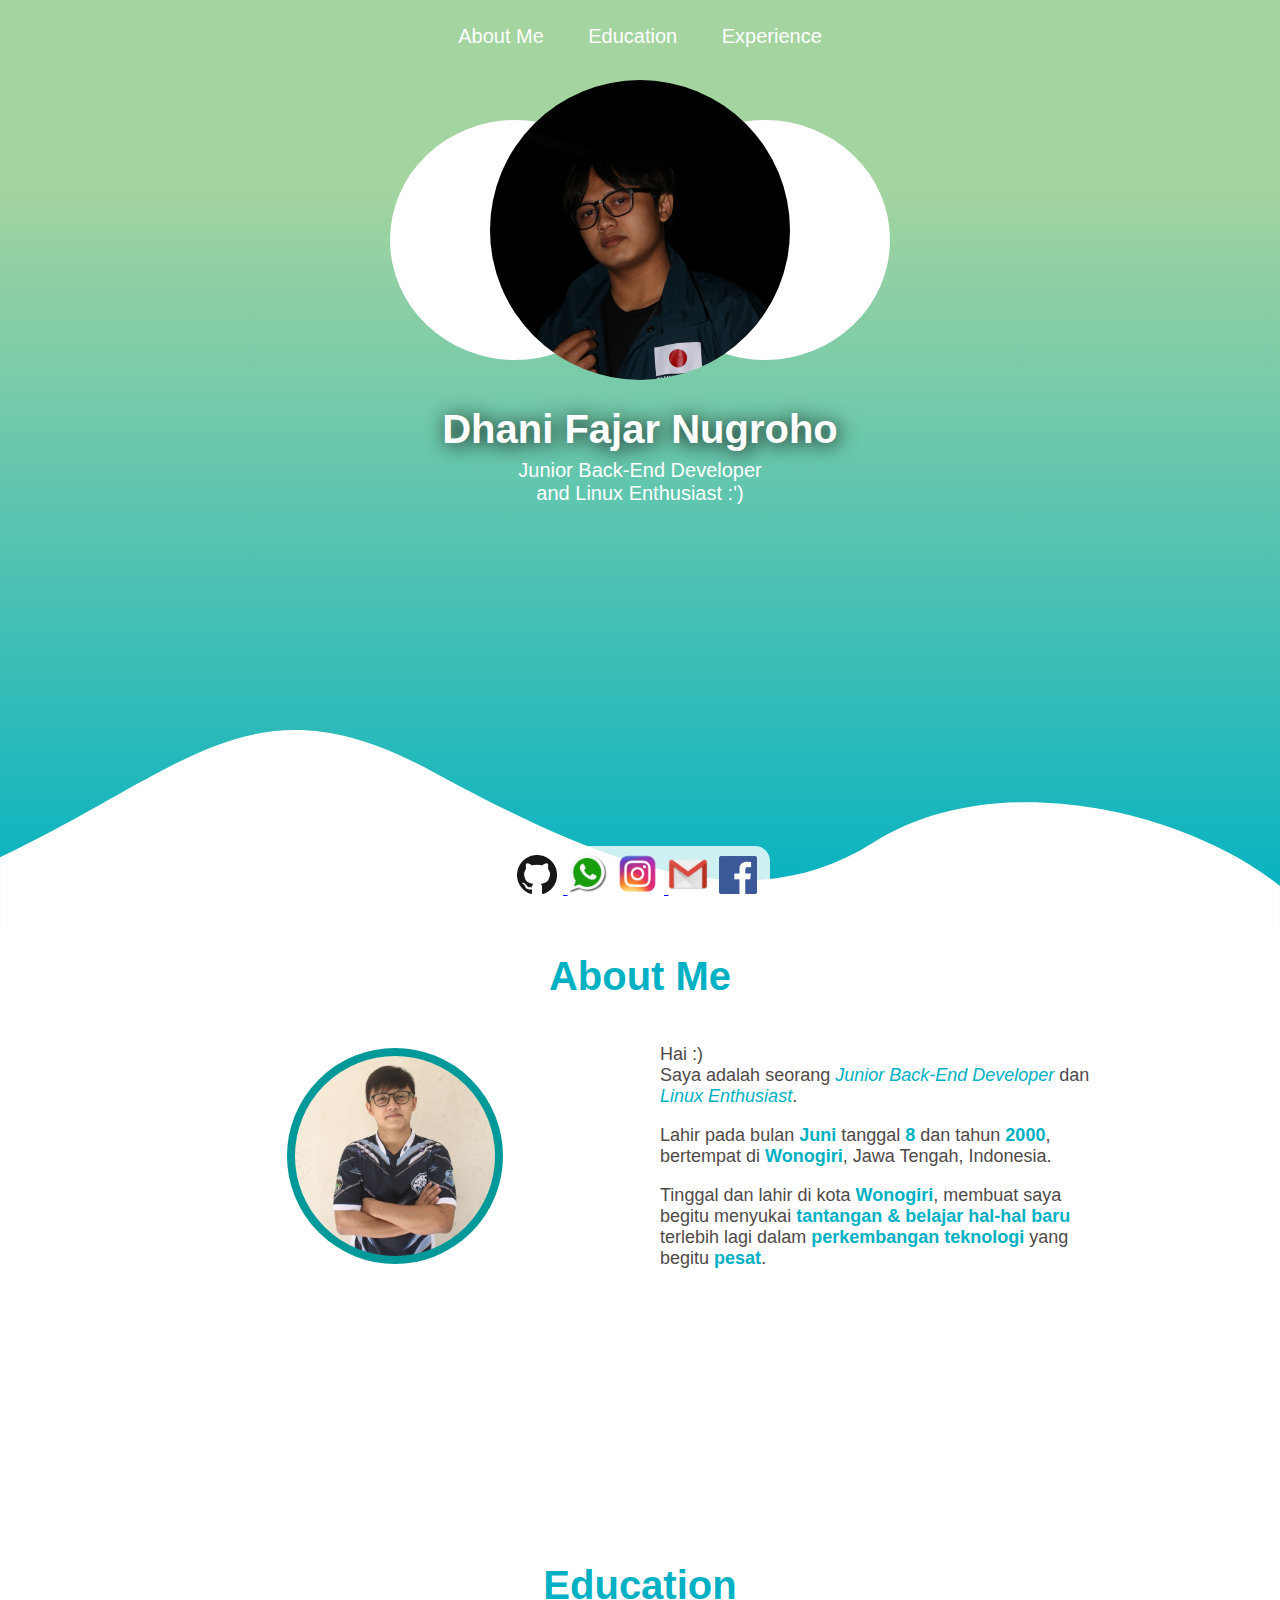
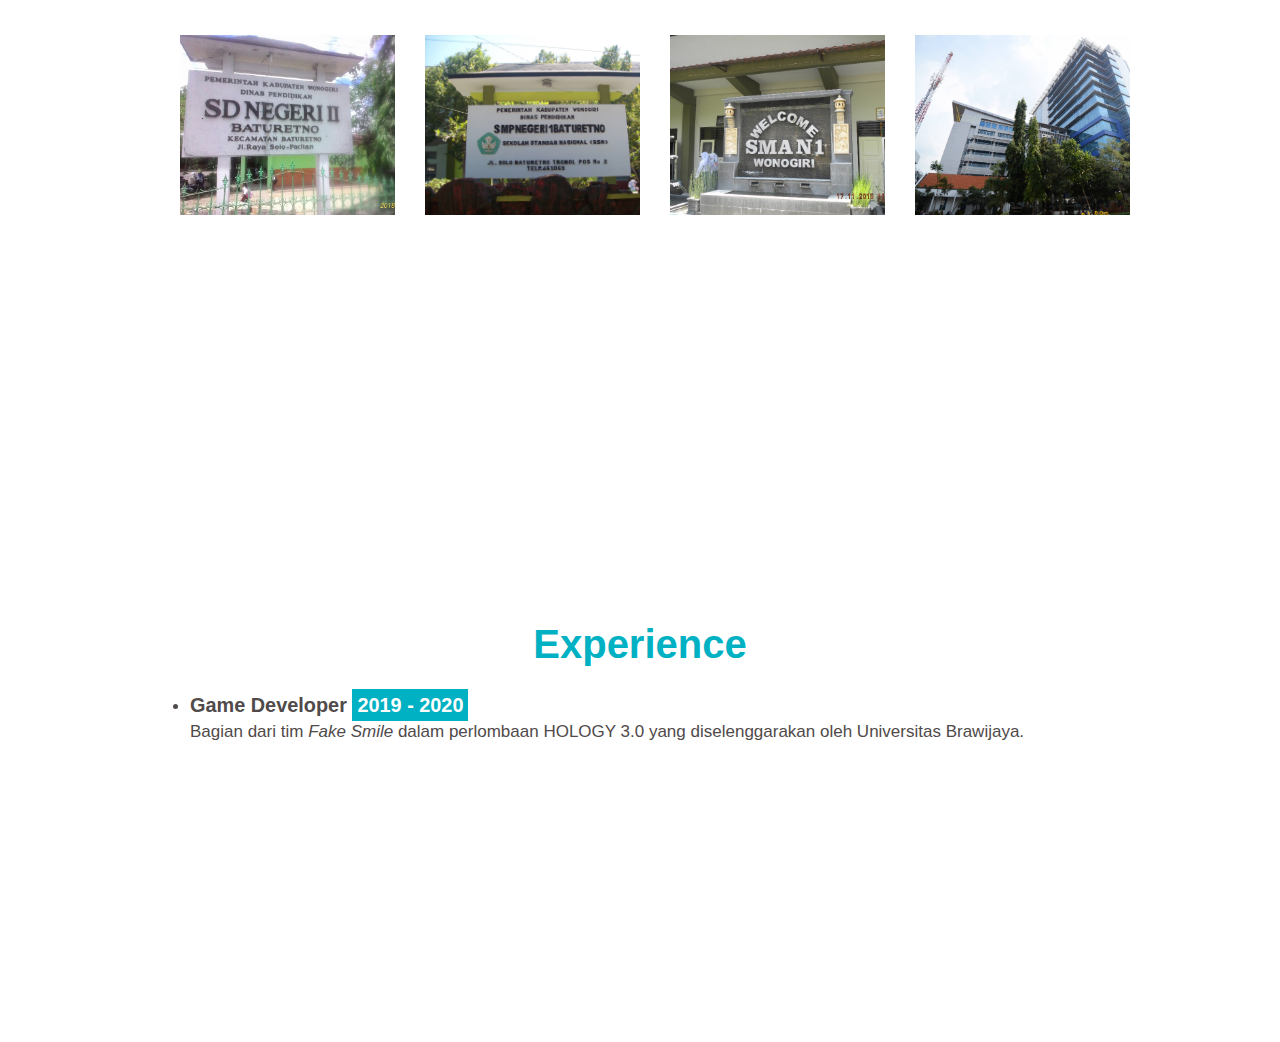
==== index.html @ f0c2a232 "create portofolio page" ====
<!DOCTYPE html>


<html>
	<head>
		<title>Dhani Fajar Nugroho | Back End Developer</title>
		<meta name="viewport" content="width=device-width, initial-scale=1, user-scalable=no" />
		<!-- mengambil CSS Eksternal -->
		<link href="assets/css/style.css" rel="stylesheet"  >
	</head>
	<body >
			<section>
				 <nav >
					 <div class="toggle">
						 <button onclick="menu_open()" class="tombol tombol-navigasi">Menu</button>
					 </div>
					 <ul style="padding-top:20px;" id="menu-list"  >
						 <li><a href="#aboutme">About Me</a></li>
						 <li><a href="#education">Education</a></li>
					 	 <li><a href="#experience">Experience</a></li>
					 </ul>
				 </nav>
				 <div class="sosmed">
					 <div class="isi-sosmed">
						 <a href="https://github.com/dhanifajar15/" target="_blank"><img src="./assets/images/github.png"> </a>
						 <a href="https://api.whatsapp.com/send?phone=62895392278055&text=Assalamualaikum" target="_blank"><img src="./assets/images/wa2.png"></a>
						 <a href="https://www.instagram.com/dhanifn_/" target="_blank"><img src="./assets/images/ig.png"> </a>
						 <a href="mailto:dhanifajar15@gmail.com" target="_blank"><img src="./assets/images/gmail.png"></a>
						 <a href="https://www.facebook.com/dhanifajar.nugrohoII" target="_blank"><img style="width:38px;" src="./assets/images/fb.png"></a>
					 </div>
				 </div>

				 <div class="banner">
	         <center>
	            <div id="circle3"></div>
	            <div id="circle2"></div>
	            <div id="circle"></div>
	            <div class="title">
	              <h1 class="name">    Dhani Fajar Nugroho</h1>
	              <p>Junior Back-End Developer<br/>and Linux Enthusiast :') </p>
								<!-- <div class="circle-small">
									<br/>
									<b>V</b>
								</div> -->

							</div>
	         </center>
	       </div>
				 <div id="aboutme">
				 </div>
				<!-- Start SVG Curve -->
				<svg  id="curve"
					   viewBox="0 0 1400 214.953"
					 xml:space="preserve">
				<path style="opacity:1;fill:;" d="M0,139.29C207.803,40.048,277.683-60.968,472.864,45.364
					c195.181,106.331,346.987,163.042,481.928,77.975c134.939-85.065,337.348-34.515,437.348,41.225c100,75.743,7.861,6.627,7.861,6.627
					v73.387H0V139.29z"/>
				</svg>
				<!-- End SVG Curve -->
			</section>
		<div id="wrapper">
			<section   class="sec2" >
	      <div class="content">
					<div >
	          <h1 class="title-content">About Me</h1>
	          <div class="left-menu">
							<div class="circle-avatar"></div>

	          </div>
	          <div class="right-menu">
							<p>
								Hai :) <br/>Saya adalah seorang <i class="english">Junior Back-End Developer</i> dan <i class="english">Linux Enthusiast</i>.
							</p>
							<p>
								Lahir pada bulan    <b class="important">Juni</b> tanggal    <b class="important">8</b> dan tahun    <b class="important">2000</b>, bertempat di    <b class="important">Wonogiri</b>, Jawa Tengah, Indonesia.
							</p>
							<p>
								Tinggal dan lahir di kota    <b class="important">Wonogiri</b>, membuat saya begitu menyukai  <b class="important">tantangan & belajar hal-hal baru</b> terlebih lagi dalam   <b class="important">perkembangan teknologi</b> yang begitu   <b class="important">pesat</b>.
	          </div>
					</div>
	      </div>

			</section>

			<section class="sec3" id="education">
	      <div class="content content-float">
					<h1 class="title-content">Education</h1>
					<div class="area-card">
						<div class="card">
							<div class="card-header" style="background:url('assets/images/SD.jpg') ;background-size : cover;">
							</div>
							<div class="card-body">
								<p style="color:#fff">
									<b>SD Negeri 2 Baturetno</b>
									<br/>
									<i>2006-2012</i>
								</p>
								<a href="#modal-sd" class="tombol tombol-link">Detail</a>
							</div>
						</div>
						<div class="card">
							<div class="card-header" style="background:url('assets/images/SMP.jpg') ;background-size : cover;">
							</div>
							<div class="card-body">
								<p style="color:#fff">
									<b>SMP Negeri 1 Baturetno</b>
									<br/>
									<i>2012-2015</i>
								</p>
								<a href="#modal-smp" class="tombol tombol-link">Detail</a>
							</div>
						</div>
						<div class="card">
							<div class="card-header" style="background:url('assets/images/SMA.jpg') ;background-size : cover;">
							</div>
							<div class="card-body">
								<p style="color:#fff">
									<b>SMA Negeri 1 Wonogiri </b>
									<br/>
									<i>2015-2018</i>
								</p>
								<a href="#modal-sma" class="tombol tombol-link">Detail</a>
							</div>
						</div>
						<div class="card">
							<div class="card-header" style="background:url('assets/images/PENS.jpg') ;background-size : cover;">
							</div>
							<div class="card-body">
								<p style="color:#fff">
									<b>Politeknik<br/>Elektronika Negeri Surabaya </b>
									<br/>
									<i>2019-Now</i>
								</p>
								<a href="#modal-PENS" class="tombol tombol-link">Detail</a>
							</div>
						</div>
					</div>
			</div>

				<svg  id="curve2"
						 viewBox="0 0 1400 214.953"
					 xml:space="preserve">
				<path style="opacity:1;fill:;" d="M0,139.29C207.803,40.048,277.683-60.968,472.864,45.364
					c195.181,106.331,346.987,163.042,481.928,77.975c134.939-85.065,337.348-34.515,437.348,41.225c100,75.743,7.861,6.627,7.861,6.627
					v73.387H0V139.29z"/>
				</svg>
			</section>

			<section class="sec4" id="experience">

	      <div class="content">
					<h1 class="title-content" style="padding-bottom:15px;">Experience</h1>
					<p>
						<ul class="text-experience">
							<li >
								<h3>Game Developer <label class="label label-utama">2019 - 2020</label></h3>
								<div class="text">
								Bagian dari tim <i>Fake Smile</i> dalam perlombaan HOLOGY 3.0 yang diselenggarakan oleh Universitas Brawijaya.
								</div>
							</li>
						</ul>

					</p>
				</div>
			</section>

		</div>
		<div class="detail" id="modal-sd">
			<div class="detail-sekolah" >
				<div class="header-detail">
					<h3>SDN Negeri 2 Baturetno</h3>
					<a class="tombol tombol-close" href="#close">Close</a>
				</div>
				<div class="body-detail">
					<p>
						Saya bersekolah di SD Negeri 2 Baturetno dari tahun 2006 hingga tahun 2012.
					</p>
				</div>
			</div>
		</div>

		<div class="detail" id="modal-smp">
			<div class="detail-sekolah" >
				<div class="header-detail">
					<h3>SMP Negeri 1 Baturetno</h3>
					<a class="tombol tombol-close" href="#close">Close</a>
				</div>
				<div class="body-detail">
					<p>
						Saya bersekolah di SMP Negeri 1 Baturetno dari tahun 2013 hingga tahun 2015.
					</p>
				</div>
			</div>
		</div>

		<div class="detail" id="modal-sma">
			<div class="detail-sekolah" >
				<div class="header-detail">
					<h3>SMA Negeri 1 Wonogiri</h3>
					<a class="tombol tombol-close" href="#close">Close</a>
				</div>
				<div class="body-detail">
					<p>
						Saya bersekolah di SMA Negeri 1 Wonogiri  dari tahun 2015 hingga tahun 2018.
					</p>
				</div>
			</div>
		</div>

		<div class="detail" id="modal-PENS">
			<div class="detail-sekolah" >
				<div class="header-detail">
					<h3>Politeknik Elektronika Negeri Surabaya</h3>
					<a class="tombol tombol-close" href="#close">Close</a>
				</div>
				<div class="body-detail">
					<p>
						Mahasiswa Aktif Semester 3 Program Studi D4 Teknik Informatika Pada Tahun 2021.
					</p>
				</div>
			</div>
		</div>
		<script type="text/javascript">
			function menu_open() {
				let menu_list = document.getElementById('menu-list');
				let tombol_navigasi = document.getElementsByClassName('tombol-navigasi')[0];
				menu_list.className = " tampilkan";
				tombol_navigasi.setAttribute('onclick', 'menu_close()');
			}

			function menu_close() {
				let menu_list = document.getElementById('menu-list');
				let tombol_navigasi = document.getElementsByClassName('tombol-navigasi')[0];
				menu_list.className = " hidden";
				tombol_navigasi.setAttribute('onclick', 'menu_open()');
			}
		</script>
	</body>
</html>
---- assets/css/style.css ----
body {
	margin:0;
	padding:0;
	scroll-behavior: smooth;
	font-family: Helvetica Neue , Helvetica;
}

#wrapper {
		padding-bottom: 200px;
		/* overflow-y: scroll; */
}

h2 {
	font-size: 25px;
	color: #545050;
	padding: 0px 0px 0px 0px;
	margin-bottom:-10px;
}

.sosmed {
	position: fixed;
	z-index:9;
	width: 100%;
	text-align: center;
	bottom: 0;
}

.isi-sosmed {
	height: 50px;
	width:20%;
	margin-left: auto;
	margin-right: auto;
	padding:2px ;
	color:#fff;
	/* margin:5px auto; */
	background: rgba(255,255,255,0.8);
	border-top-left-radius: 15px;
	border-top-right-radius: 15px;
	/* background: #504a4a; */
	text-align: center;
	/* display: inline-block; */
}

.isi-sosmed a img {
	margin-top: 6px;
	margin-right: 6px;
	max-width: 40px;
}

.label {
		padding: 5px 5px;
		background-color: rgb(0, 177, 195);
		color: #fff;
}

p {
	font-family: Helvetica Neue , Helvetica;
	font-size: 18px;
	color:#504a4a;
}

ul.text-experience {
	font-family: Helvetica Neue , Helvetica;
	font-size: 17px;
	color:#504a4a;
}

ul.text-experience, li {
	padding-bottom:20px;
}

ul.text-experience, li,div.text {
	margin-top:-15px;
}

section {
	position:relative;
	margin:0;
	padding:0;
	/* background:url('../images/357860.jpg')center ; */
	background: linear-gradient(0deg, rgb(0, 177, 195) 0%, rgb(164, 212, 160) 80%);
	width:100%;
	height:103vh;
}

section.sec2 {
	height:auto;
	padding-bottom: 120px;
	background: #fff;
}


section.sec3 {
	height:auto;
	background:url('../images/wallpaper.JPG')center ;
	background-size : cover;
  background-repeat:no-repeat;
  background-attachment:fixed;
  background-blend-mode: difference;
	box-sizing: content-box;
	padding-top:100px;
	padding-bottom:300px;
}

section.sec4 {
	height:100px;
	padding-bottom: 120px;
	background: #fff;
}

#curve {
	position:absolute;
	bottom:0;
	width:100%;
}

#curve path
{
	fill:#fff;
}

#curve2 {
	position:absolute;
	bottom:0;
	width:100%;
	transform: rotateY(180deg);
}

#curve2 path
{
	fill:#fff;
}
.english {
	color:rgb(0, 177, 195);
	text-decoration:inherit;
}

.important {
	color:rgb(0, 177, 195);
}

nav {
	position: fixed;
	z-index:9;
	width: 100%;
	text-align: center;
	/* background:#fff; */
}

nav ul, .menu-list{
	width:80%;
	margin:0 auto;
	padding:0;
	background:rgb(164, 212, 160);
	border-bottom-left-radius: 15px;
	border-bottom-right-radius: 15px;
	transition: display 3s ;
	/* background: #504a4a; */
}

nav ul li{
	display: inline-block;
	list-style: none;
	padding-top:20px;
	padding-bottom:20px;
}

nav ul li a {
	text-decoration: none;
	color:#fff;
	font-size: 20px;
	padding:20px;
	/* text-transform: uppercase; */
}

nav ul li a:hover {
	color:rgb(0, 177, 195);
	background: #fff;
}

#menu-list {
	/* display:none; */
	transition: display 1s;
}

.banner {
	color:#fff;
	text-align: center;
	padding-top:120px;
	transform: margin-left 1s;
}

.circle-avatar {
 	height:200px;
 	width:200px;
	margin:0px auto;
 	/* background-color:rgb(0,153,153); */
	background:url('../images/wa2.jpeg')center ;
	border: 8px solid rgb(0,153,153);
	background-size : cover;
	background-repeat:no-repeat;
	background-attachment:local;
 	border-radius: 50%;
	/* px semakin besar makan semakin melengkung */
}

#circle{
 	height:300px;
 	width:300px;
	margin:0px auto;
 	/* background-color:rgb(0,153,153); */
	background:url('../images/foto4.JPG')center ;
	background-size : cover;
	background-repeat:no-repeat;
	background-attachment:local;
	margin-top:-280px;
 	border-radius: 50%;
	/* px semakin besar makan semakin melengkung */
}

 #circle2{
	height:240px;
	width:250px;
	margin-top:-240px;
	margin-left:-250px;
	background-color:#fff;
	border-radius: 50%;
 	/* px semakin besar makan semakin melengkung */
}

#circle3{
 height:240px;
 width:250px;
 /* margin-top:-140px; */
 margin-left:250px;
 background-color:#fff;
 border-radius: 50%;
 /* px semakin besar makan semakin melengkung */
}

.title > .name {
	font-size: 40px;
	/* text-shadow: horizontal vertical blur-radius color; */
 	text-shadow: 2px 2px 20px black;
}

.title > p {
	margin-top:-20px;
	font-size: 20px;
	/* text-shadow: 0px 0px 20px ; */
	color:#fff;
}

.title > .circle-small {
	width: 50px;
	height: 50px;
	border-radius: 50%;
	background-color: #fff;
}

.title > .circle-small > b {
	font-family: Helvetica Neue , Helvetica;
	color:rgb(0,153,153);
	text-align: center;
	margin-top: 20px;
}

 .title-content {
	font-size: 40px;
	text-align: center;
	font-family: Helvetica Neue , Helvetica;
	/* text-shadow: 1px 1px 5px #504a4a; */
	color:rgb(0, 177, 195) ;
}

.content {
	scroll-behavior: smooth;
	margin-left: 150px;
	margin-right: 150px;
	/* margin-bottom:0px;  */
	width: 100% auto;
	/* padding-top: 50px; */
}

.content-float {
	position: relative;
	padding-top: 30px;
	padding-bottom: 80px;
	border-radius: 10px;
	background-color: #fff;
}

.left-menu {
	width:47%;
	text-align: right;
	display: inline-block;
	min-height: 1px;
	/* border: 1px solid; */
	padding-left: 15px;
	padding-right: 15px;
	/* float:left; */
}

.right-menu {
	text-align: left;
	width:46%;
	margin-top:0px;
	display: inline-block;
	min-height: 1px;
	padding-left: 15px;
	padding-right: 15px;
	/* float:right; */
}

.tampilkan {
	display: block;
}


.hidden {
	display: none;
}

.tombol {
	width:auto;
	padding:10px 20px;
	font-size:15px;
	border-style: none;
	color:#fff;
	background: linear-gradient(53.8deg, rgb(0, 177, 195) 0%, rgb(164, 212, 160) 100%);
}


.tombol, .tombol-navigasi {
	font-size: 20px;
	padding-right: 20px;
	padding-left: 20px;
}

.tombol-navigasi:hover {
	background:#fff;
	padding : 8px 20px;
	color:rgb(0, 177, 195);
	box-sizing: content-box;
	border: 2px solid rgb(0, 177, 195);
}


 .tombol-link {
	background: #fff;
	color:rgb(0, 177, 195);
	font-size: 16px;
	padding : 5px 15px;
	text-decoration: none;
}

.tombol-link:hover {
	background:#fff;
	padding : 8px 15px;
	color:rgb(0, 177, 195);
	box-sizing: content-box;
	border: 2px solid rgb(0, 177, 195);
}

.toggle {
	width:100%;
	background-color: #fff;
	padding-top: 15px ;
	padding-bottom: 15px ;
	display: none;
	border-bottom-left-radius: 15px;
	border-bottom-right-radius: 15px;
	border-bottom: 8px solid rgb(164, 212, 160);
	/* transition: display 3s; */

}

.area-card {
	position: relative;
	display: flex;
}

.card {
	margin-left:30px;
	background: linear-gradient(53.8deg, rgb(0, 177, 195) 0%, rgb(164, 212, 160) 100%);
	display:block;
	min-height:180px;
	width:220px;
	transition:min-height 0.5s;
	overflow: hidden;
}

.card:hover {
	min-height:350px;
}

.card, .card-header {
	height: 180px;
}

.card  .card-body {
	padding:10px 10px;
}

.card  .card-body p{
	text-align: center;
	font-size: 17px;
}



/* #detail {

} */

.detail-sekolah {
	top:30%;
	/* margin-left: -150px; */
	left:25%;
	width: 50%;
	position: fixed;
	z-index: 9999;
	padding: 5px 15px;
	border-radius: 15px;
	transform: translateY(-400%);
	transition: transform 0.5s;
	background: #fff;
}

.header-detail {
	margin:0px;
	/* border-bottom: 1px solid #504a4a; */
}


.header-detail a.tombol-close{
 background: rgb(0, 177, 195) ;
 color:#fff;
 font-size: 16px;
 padding : 5px 15px;
 text-decoration: none;
 position: fixed;
 top:20px;
 right: 20px;
}

.header-detail a.tombol-close:hover {
 background:#fff;
 padding : 5px 15px;
 color:rgb(0, 177, 195);
 box-sizing: content-box;
 border: 2px solid rgb(0, 177, 195);
}

.detail:before {
	display: none;
	content: '';
	background-color: rgba(0,0,0,0.8);
	position: fixed;
	top:0;
	left:0;height: 100%;
	width: 100%;
}

.detail:target .detail-sekolah{
	transform: translateY(0%);
}

.detail:target:before{
	display: block;
}

/* for responsive view  */
@media (max-width:768px){
		.toggle {
			display: block;
		}

		nav ul {
			display: none;
		}

		nav ul li{
			display: block;
		}

		.banner {
			padding-top:160px;
		}

		#circle{
		 	height:200px;
		 	width:200px;
			margin:0px auto;
		 	/* background-color:rgb(0,153,153); */
			margin-top:-170px;
		 	border-radius: 50%;
			/* px semakin besar makan semakin melengkung */
		}

		 #circle2{
			height:140px;
			width:150px;
			margin-top:-140px;
			margin-left:-150px;
			background-color:#fff;
			border-radius: 50%;
		 	/* px semakin besar makan semakin melengkung */
		}

		#circle3{
		 height:140px;
		 width:150px;
		 margin-top:50px;
		 margin-left:150px;
		 background-color:#fff;
		 border-radius: 50%;
		 /* px semakin besar makan semakin melengkung */
		}

		.content {
			margin-left: 15px;
			margin-right: 15px;
			width: 90% ;
		}

		.left-menu {
			width:100%;
			text-align: center;
			display: block;
			padding-top:20px;
			padding-bottom:20px;
			position: relative;
		}

		.right-menu {
			padding-left: 40px;
			text-align: left;
			width:80%;
			padding-top:20px;
			padding-bottom:20px;
			display: block;
		}

		.detail-sekolah {
			top:30%;
			left:8%;
			width: 80%;
		}

		section.sec3 {
			padding-bottom: 100px;
		}

		.area-card {
			display:block;
		}

		.isi-sosmed {
			width: 100%;
		}

		.card {
			display:block;
			width: 85%;
		}
}
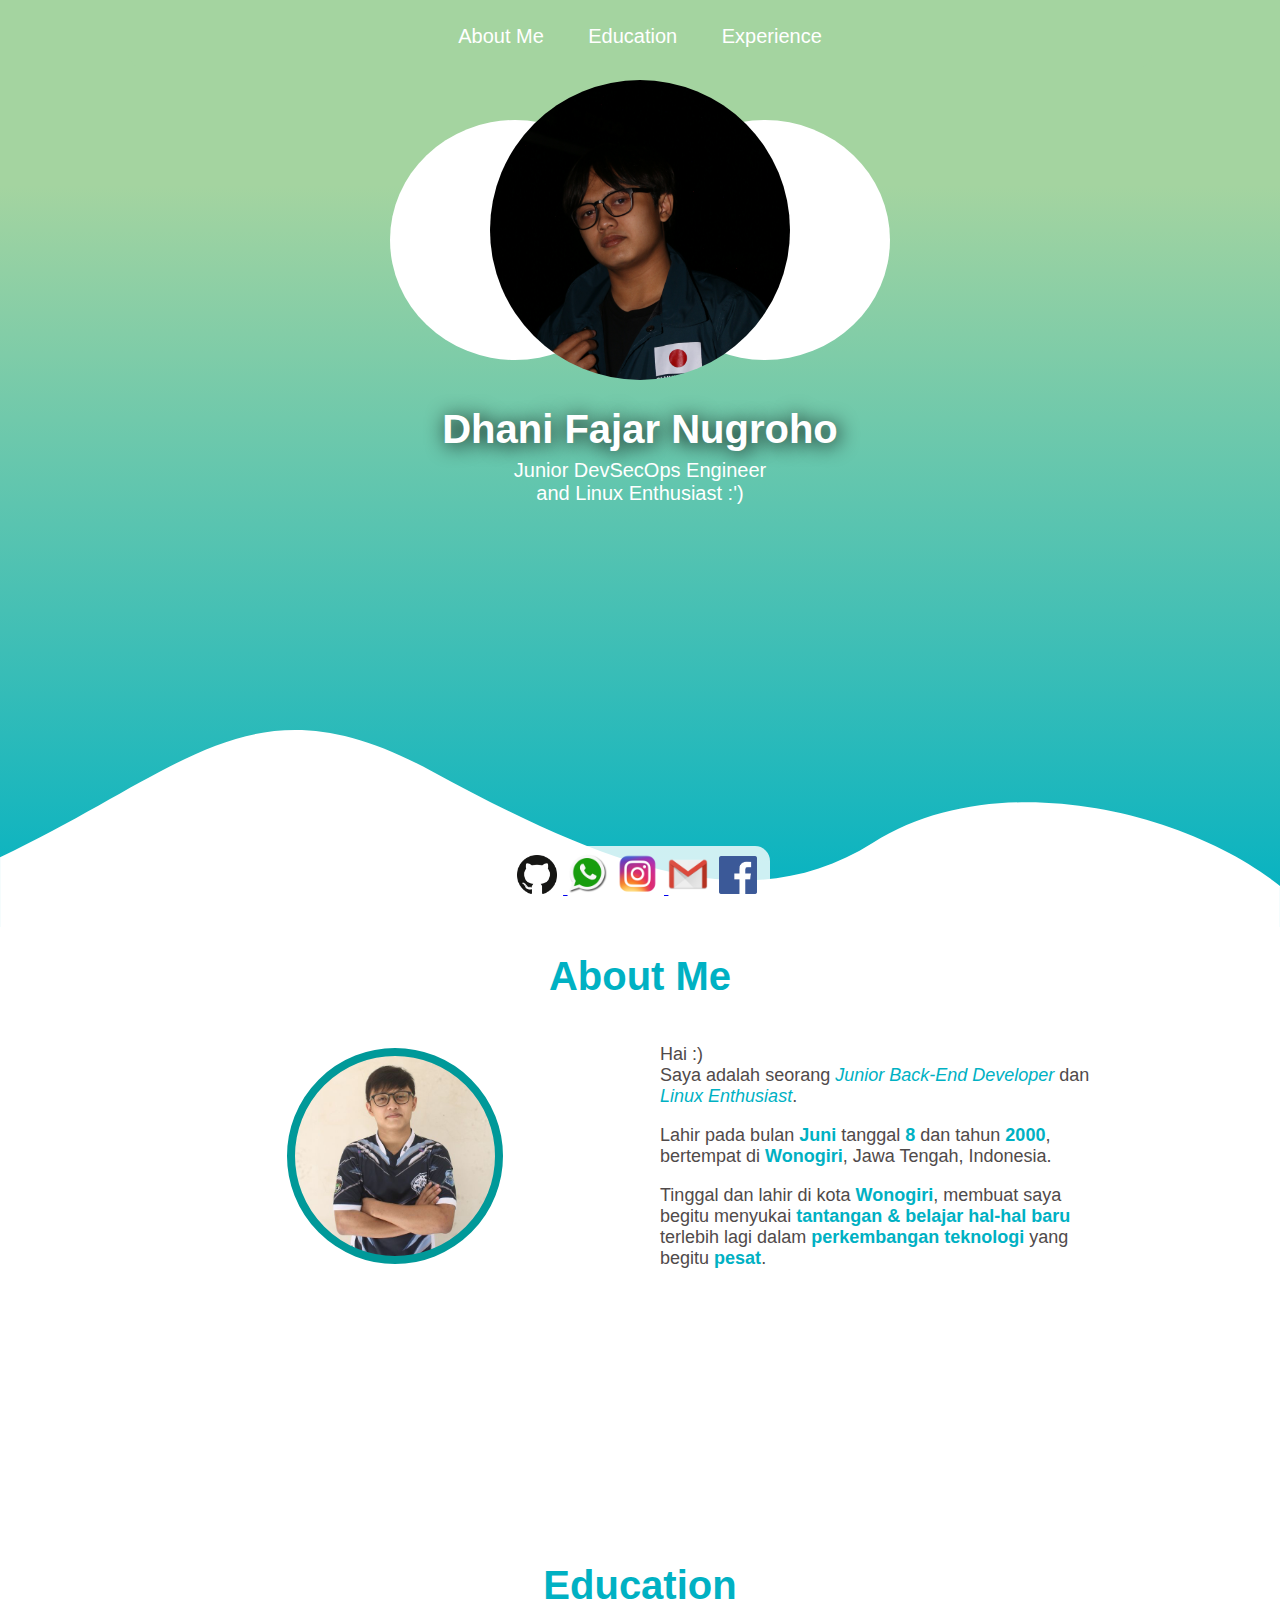
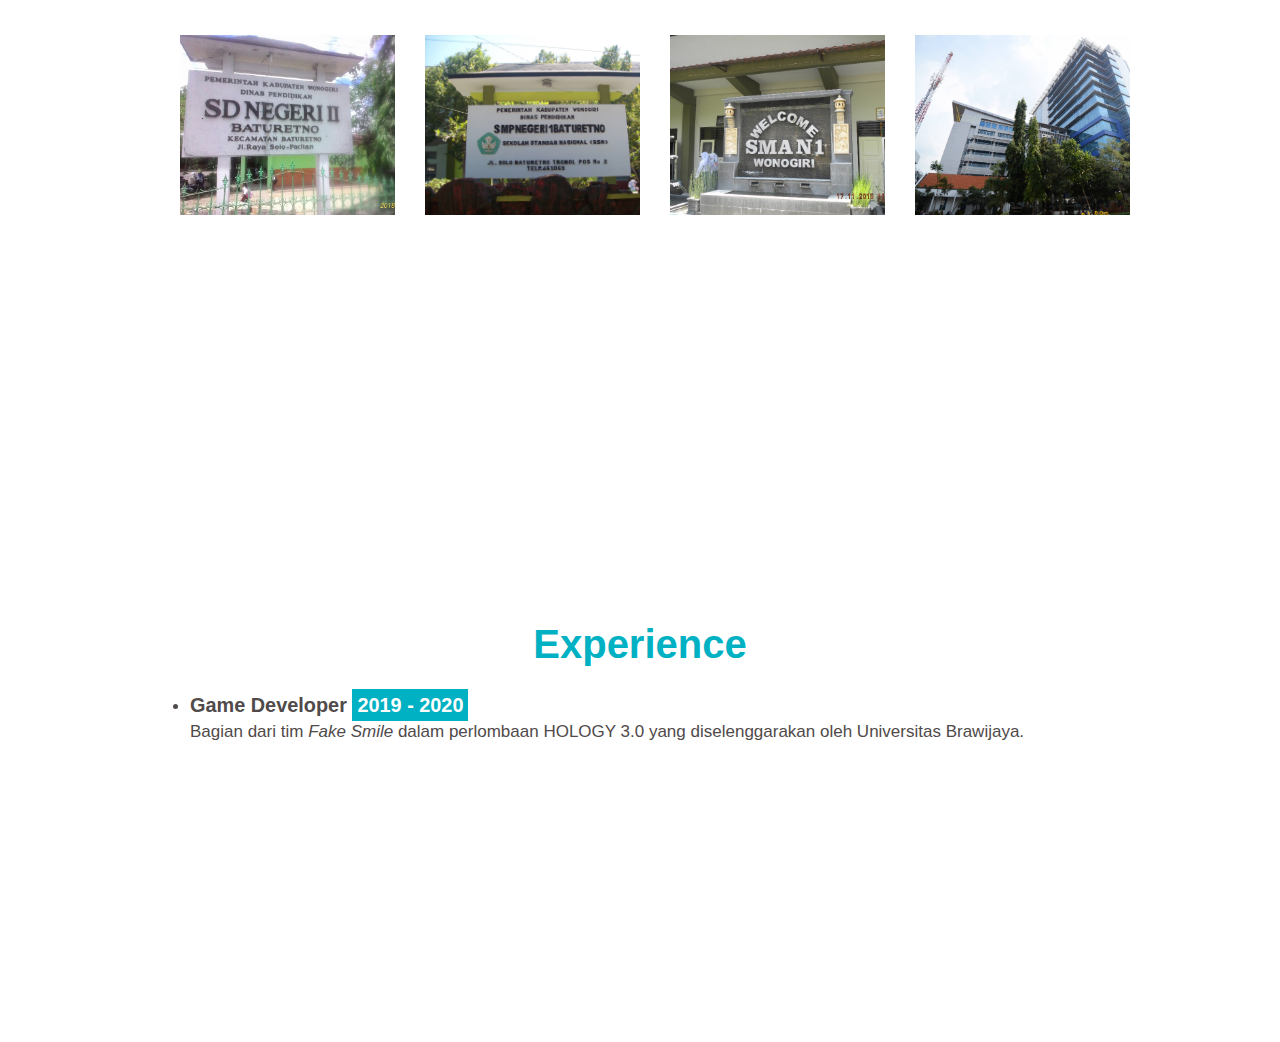
==== commit e3c9c0b7: "Update index.html" ====
--- a/index.html
+++ b/index.html
@@ -3,7 +3,7 @@
 
 <html>
 	<head>
-		<title>Dhani Fajar Nugroho | Back End Developer</title>
+		<title>Dhani Fajar Nugroho | DevSecOps Engineer </title>
 		<meta name="viewport" content="width=device-width, initial-scale=1, user-scalable=no" />
 		<!-- mengambil CSS Eksternal -->
 		<link href="assets/css/style.css" rel="stylesheet"  >
@@ -37,7 +37,7 @@
 	            <div id="circle"></div>
 	            <div class="title">
 	              <h1 class="name">    Dhani Fajar Nugroho</h1>
-	              <p>Junior Back-End Developer<br/>and Linux Enthusiast :') </p>
+	              <p>Junior DevSecOps Engineer<br/>and Linux Enthusiast :') </p>
 								<!-- <div class="circle-small">
 									<br/>
 									<b>V</b>
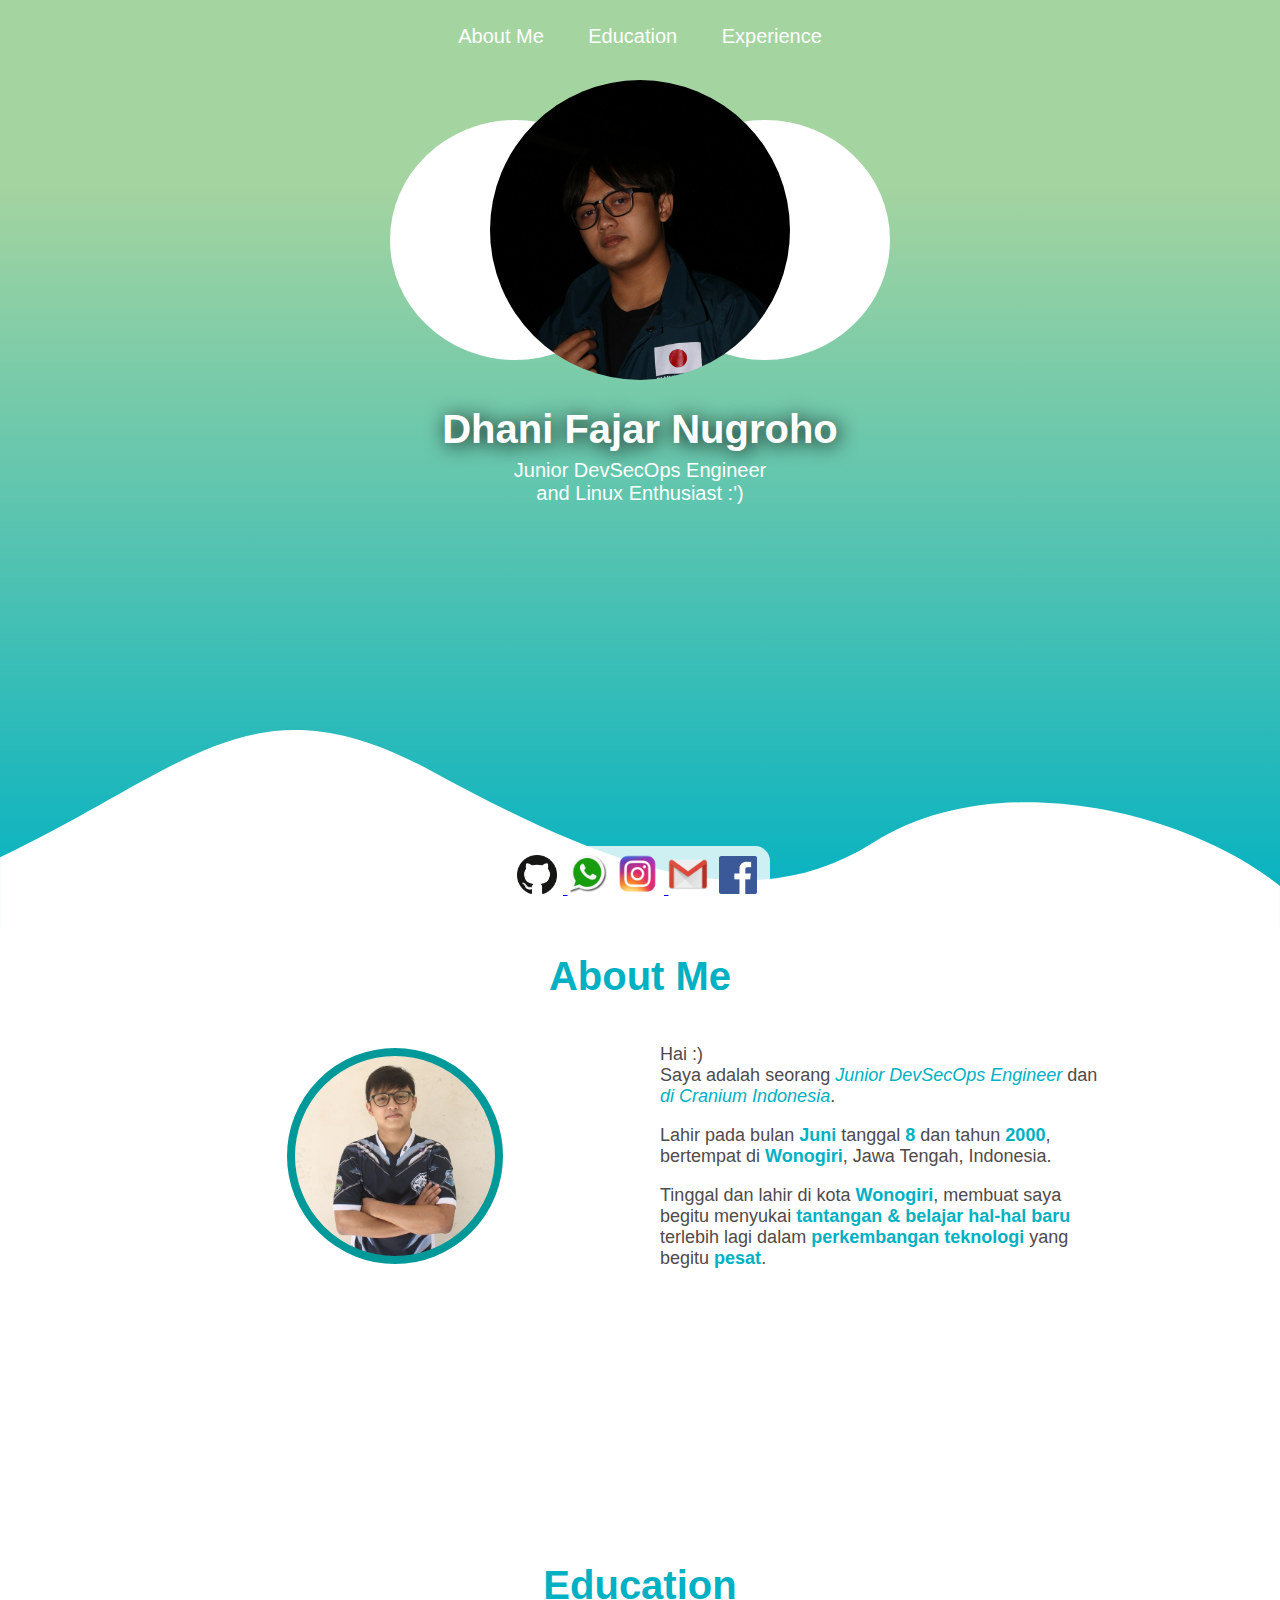
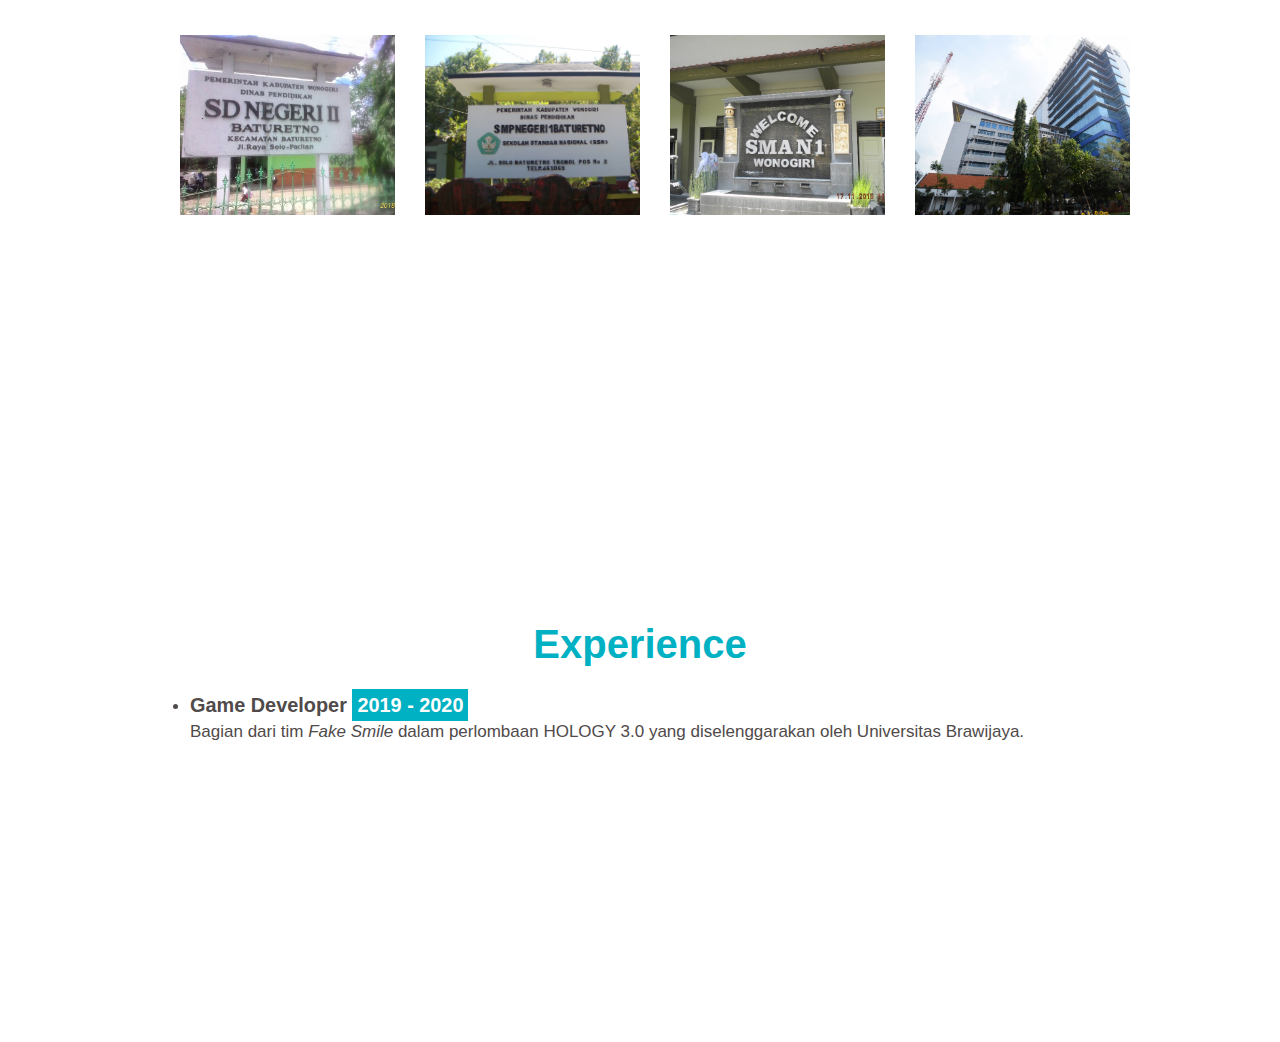
==== commit e672abb3: "Update index.html" ====
--- a/index.html
+++ b/index.html
@@ -69,7 +69,7 @@
 	          </div>
 	          <div class="right-menu">
 							<p>
-								Hai :) <br/>Saya adalah seorang <i class="english">Junior Back-End Developer</i> dan <i class="english">Linux Enthusiast</i>.
+								Hai :) <br/>Saya adalah seorang <i class="english">Junior DevSecOps Engineer</i> dan <i class="english">di Cranium Indonesia</i>.
 							</p>
 							<p>
 								Lahir pada bulan    <b class="important">Juni</b> tanggal    <b class="important">8</b> dan tahun    <b class="important">2000</b>, bertempat di    <b class="important">Wonogiri</b>, Jawa Tengah, Indonesia.
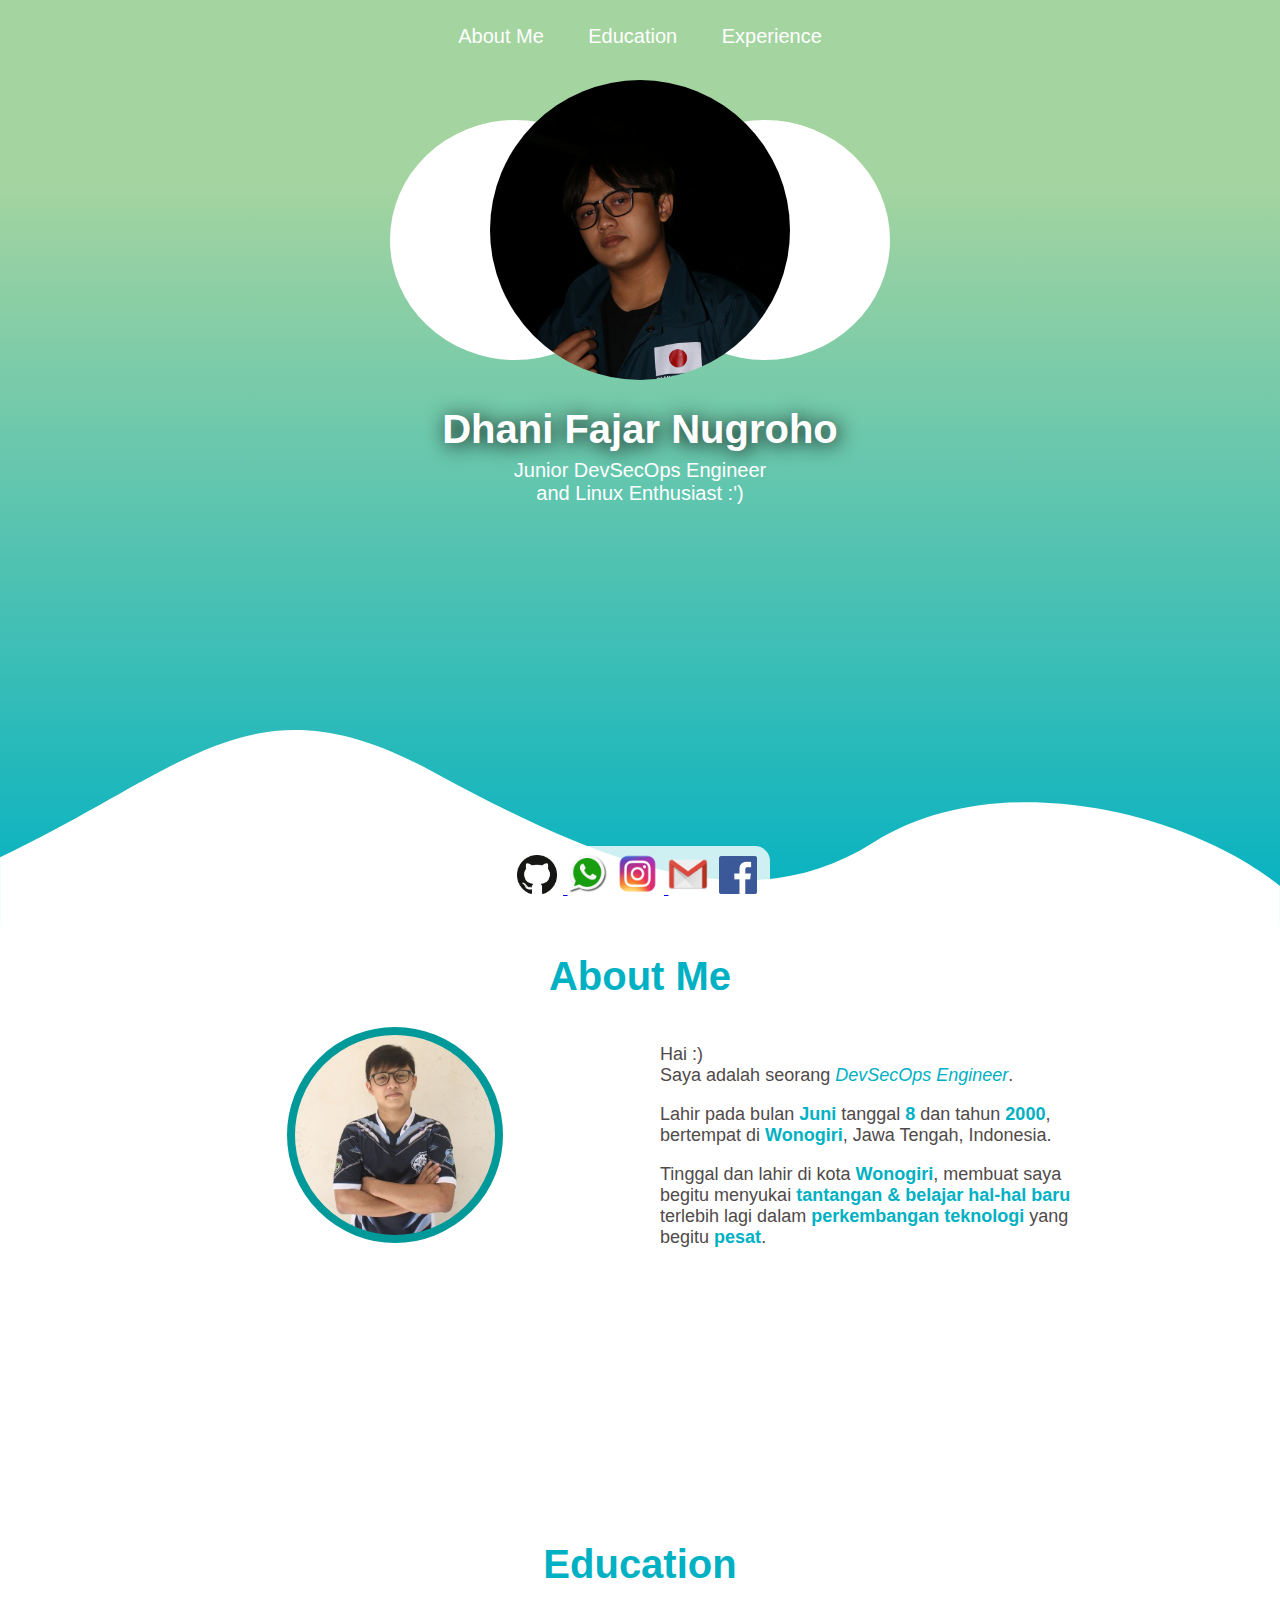
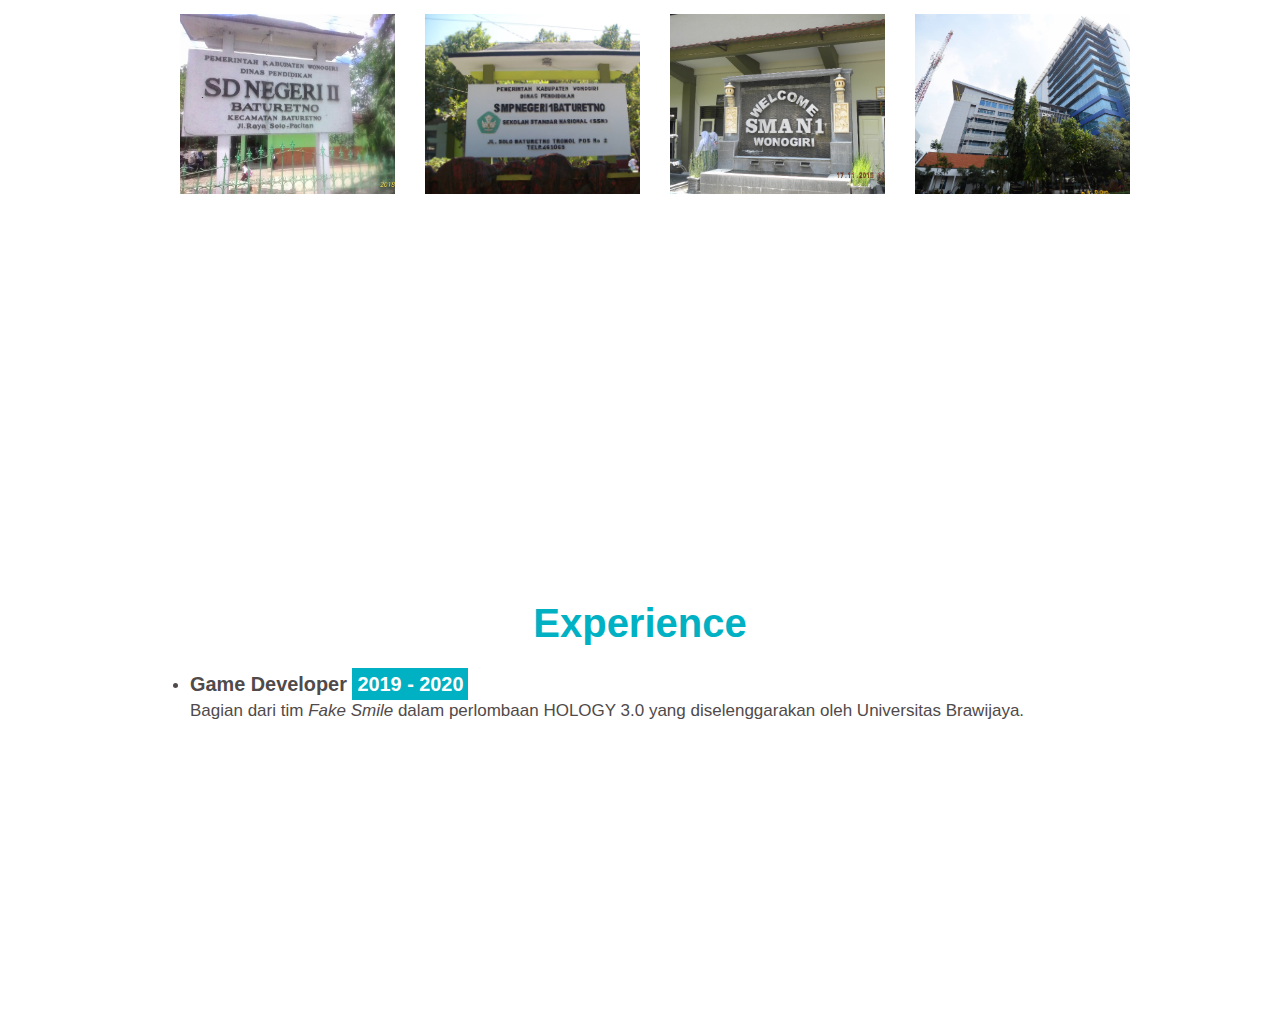
==== commit a1ec9737: "Update index.html" ====
--- a/index.html
+++ b/index.html
@@ -69,7 +69,7 @@
 	          </div>
 	          <div class="right-menu">
 							<p>
-								Hai :) <br/>Saya adalah seorang <i class="english">Junior DevSecOps Engineer</i> dan <i class="english">di Cranium Indonesia</i>.
+								Hai :) <br/>Saya adalah seorang <i class="english">DevSecOps Engineer</i>.
 							</p>
 							<p>
 								Lahir pada bulan    <b class="important">Juni</b> tanggal    <b class="important">8</b> dan tahun    <b class="important">2000</b>, bertempat di    <b class="important">Wonogiri</b>, Jawa Tengah, Indonesia.
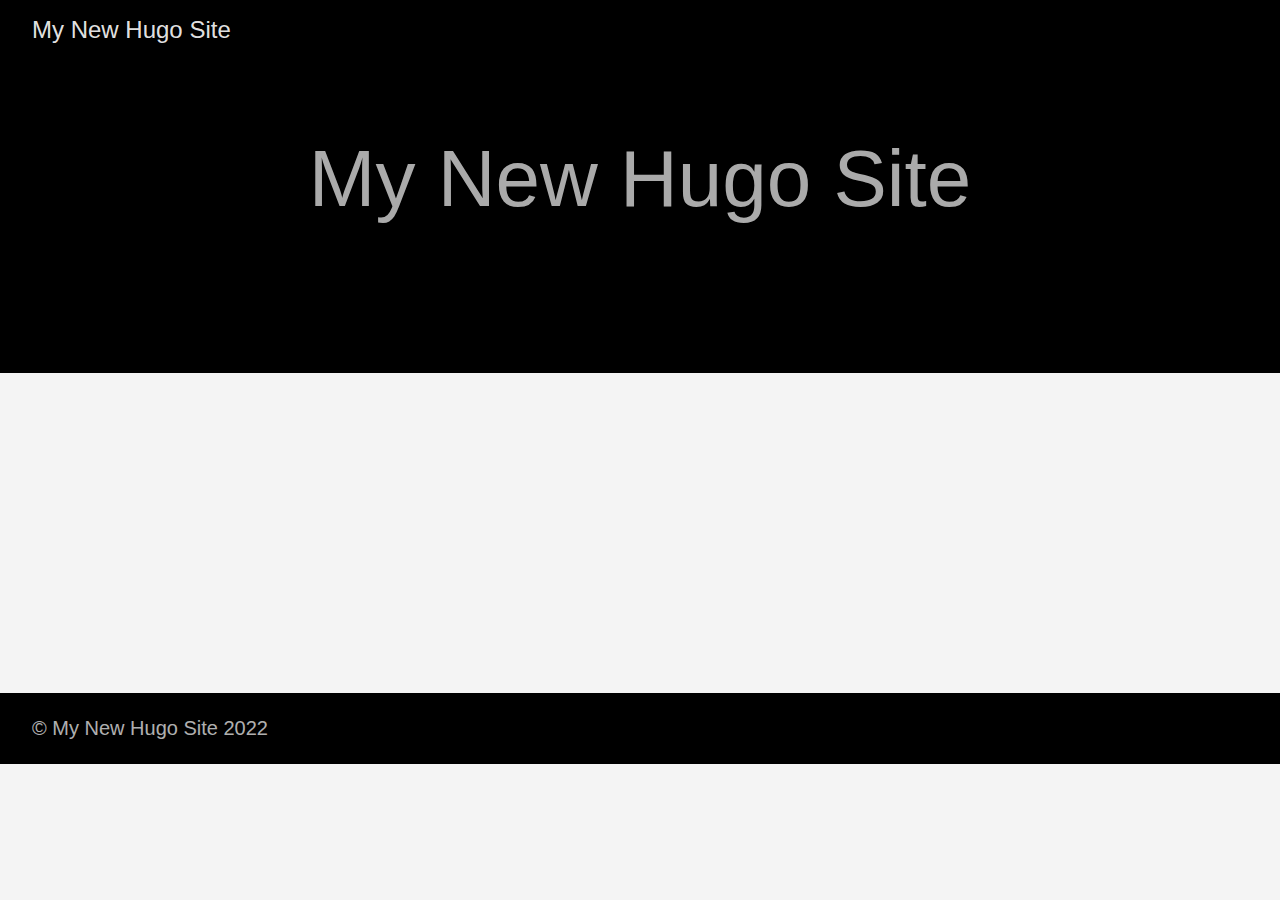
==== commit c97d0203: "deploy: 224309e92333025c8b589807eeea5a7b470486c0" ====
--- a/index.html
+++ b/index.html
@@ -1,239 +1,58 @@
-<!DOCTYPE html>
-
-
-<html>
-	<head>
-		<title>Dhani Fajar Nugroho | DevSecOps Engineer </title>
-		<meta name="viewport" content="width=device-width, initial-scale=1, user-scalable=no" />
-		<!-- mengambil CSS Eksternal -->
-		<link href="assets/css/style.css" rel="stylesheet"  >
-	</head>
-	<body >
-			<section>
-				 <nav >
-					 <div class="toggle">
-						 <button onclick="menu_open()" class="tombol tombol-navigasi">Menu</button>
-					 </div>
-					 <ul style="padding-top:20px;" id="menu-list"  >
-						 <li><a href="#aboutme">About Me</a></li>
-						 <li><a href="#education">Education</a></li>
-					 	 <li><a href="#experience">Experience</a></li>
-					 </ul>
-				 </nav>
-				 <div class="sosmed">
-					 <div class="isi-sosmed">
-						 <a href="https://github.com/dhanifajar15/" target="_blank"><img src="./assets/images/github.png"> </a>
-						 <a href="https://api.whatsapp.com/send?phone=62895392278055&text=Assalamualaikum" target="_blank"><img src="./assets/images/wa2.png"></a>
-						 <a href="https://www.instagram.com/dhanifn_/" target="_blank"><img src="./assets/images/ig.png"> </a>
-						 <a href="mailto:dhanifajar15@gmail.com" target="_blank"><img src="./assets/images/gmail.png"></a>
-						 <a href="https://www.facebook.com/dhanifajar.nugrohoII" target="_blank"><img style="width:38px;" src="./assets/images/fb.png"></a>
-					 </div>
-				 </div>
-
-				 <div class="banner">
-	         <center>
-	            <div id="circle3"></div>
-	            <div id="circle2"></div>
-	            <div id="circle"></div>
-	            <div class="title">
-	              <h1 class="name">    Dhani Fajar Nugroho</h1>
-	              <p>Junior DevSecOps Engineer<br/>and Linux Enthusiast :') </p>
-								<!-- <div class="circle-small">
-									<br/>
-									<b>V</b>
-								</div> -->
-
-							</div>
-	         </center>
-	       </div>
-				 <div id="aboutme">
-				 </div>
-				<!-- Start SVG Curve -->
-				<svg  id="curve"
-					   viewBox="0 0 1400 214.953"
-					 xml:space="preserve">
-				<path style="opacity:1;fill:;" d="M0,139.29C207.803,40.048,277.683-60.968,472.864,45.364
-					c195.181,106.331,346.987,163.042,481.928,77.975c134.939-85.065,337.348-34.515,437.348,41.225c100,75.743,7.861,6.627,7.861,6.627
-					v73.387H0V139.29z"/>
-				</svg>
-				<!-- End SVG Curve -->
-			</section>
-		<div id="wrapper">
-			<section   class="sec2" >
-	      <div class="content">
-					<div >
-	          <h1 class="title-content">About Me</h1>
-	          <div class="left-menu">
-							<div class="circle-avatar"></div>
-
-	          </div>
-	          <div class="right-menu">
-							<p>
-								Hai :) <br/>Saya adalah seorang <i class="english">DevSecOps Engineer</i>.
-							</p>
-							<p>
-								Lahir pada bulan    <b class="important">Juni</b> tanggal    <b class="important">8</b> dan tahun    <b class="important">2000</b>, bertempat di    <b class="important">Wonogiri</b>, Jawa Tengah, Indonesia.
-							</p>
-							<p>
-								Tinggal dan lahir di kota    <b class="important">Wonogiri</b>, membuat saya begitu menyukai  <b class="important">tantangan & belajar hal-hal baru</b> terlebih lagi dalam   <b class="important">perkembangan teknologi</b> yang begitu   <b class="important">pesat</b>.
-	          </div>
-					</div>
-	      </div>
-
-			</section>
-
-			<section class="sec3" id="education">
-	      <div class="content content-float">
-					<h1 class="title-content">Education</h1>
-					<div class="area-card">
-						<div class="card">
-							<div class="card-header" style="background:url('assets/images/SD.jpg') ;background-size : cover;">
-							</div>
-							<div class="card-body">
-								<p style="color:#fff">
-									<b>SD Negeri 2 Baturetno</b>
-									<br/>
-									<i>2006-2012</i>
-								</p>
-								<a href="#modal-sd" class="tombol tombol-link">Detail</a>
-							</div>
-						</div>
-						<div class="card">
-							<div class="card-header" style="background:url('assets/images/SMP.jpg') ;background-size : cover;">
-							</div>
-							<div class="card-body">
-								<p style="color:#fff">
-									<b>SMP Negeri 1 Baturetno</b>
-									<br/>
-									<i>2012-2015</i>
-								</p>
-								<a href="#modal-smp" class="tombol tombol-link">Detail</a>
-							</div>
-						</div>
-						<div class="card">
-							<div class="card-header" style="background:url('assets/images/SMA.jpg') ;background-size : cover;">
-							</div>
-							<div class="card-body">
-								<p style="color:#fff">
-									<b>SMA Negeri 1 Wonogiri </b>
-									<br/>
-									<i>2015-2018</i>
-								</p>
-								<a href="#modal-sma" class="tombol tombol-link">Detail</a>
-							</div>
-						</div>
-						<div class="card">
-							<div class="card-header" style="background:url('assets/images/PENS.jpg') ;background-size : cover;">
-							</div>
-							<div class="card-body">
-								<p style="color:#fff">
-									<b>Politeknik<br/>Elektronika Negeri Surabaya </b>
-									<br/>
-									<i>2019-Now</i>
-								</p>
-								<a href="#modal-PENS" class="tombol tombol-link">Detail</a>
-							</div>
-						</div>
-					</div>
-			</div>
-
-				<svg  id="curve2"
-						 viewBox="0 0 1400 214.953"
-					 xml:space="preserve">
-				<path style="opacity:1;fill:;" d="M0,139.29C207.803,40.048,277.683-60.968,472.864,45.364
-					c195.181,106.331,346.987,163.042,481.928,77.975c134.939-85.065,337.348-34.515,437.348,41.225c100,75.743,7.861,6.627,7.861,6.627
-					v73.387H0V139.29z"/>
-				</svg>
-			</section>
-
-			<section class="sec4" id="experience">
-
-	      <div class="content">
-					<h1 class="title-content" style="padding-bottom:15px;">Experience</h1>
-					<p>
-						<ul class="text-experience">
-							<li >
-								<h3>Game Developer <label class="label label-utama">2019 - 2020</label></h3>
-								<div class="text">
-								Bagian dari tim <i>Fake Smile</i> dalam perlombaan HOLOGY 3.0 yang diselenggarakan oleh Universitas Brawijaya.
-								</div>
-							</li>
-						</ul>
-
-					</p>
-				</div>
-			</section>
-
-		</div>
-		<div class="detail" id="modal-sd">
-			<div class="detail-sekolah" >
-				<div class="header-detail">
-					<h3>SDN Negeri 2 Baturetno</h3>
-					<a class="tombol tombol-close" href="#close">Close</a>
-				</div>
-				<div class="body-detail">
-					<p>
-						Saya bersekolah di SD Negeri 2 Baturetno dari tahun 2006 hingga tahun 2012.
-					</p>
-				</div>
-			</div>
-		</div>
-
-		<div class="detail" id="modal-smp">
-			<div class="detail-sekolah" >
-				<div class="header-detail">
-					<h3>SMP Negeri 1 Baturetno</h3>
-					<a class="tombol tombol-close" href="#close">Close</a>
-				</div>
-				<div class="body-detail">
-					<p>
-						Saya bersekolah di SMP Negeri 1 Baturetno dari tahun 2013 hingga tahun 2015.
-					</p>
-				</div>
-			</div>
-		</div>
-
-		<div class="detail" id="modal-sma">
-			<div class="detail-sekolah" >
-				<div class="header-detail">
-					<h3>SMA Negeri 1 Wonogiri</h3>
-					<a class="tombol tombol-close" href="#close">Close</a>
-				</div>
-				<div class="body-detail">
-					<p>
-						Saya bersekolah di SMA Negeri 1 Wonogiri  dari tahun 2015 hingga tahun 2018.
-					</p>
-				</div>
-			</div>
-		</div>
-
-		<div class="detail" id="modal-PENS">
-			<div class="detail-sekolah" >
-				<div class="header-detail">
-					<h3>Politeknik Elektronika Negeri Surabaya</h3>
-					<a class="tombol tombol-close" href="#close">Close</a>
-				</div>
-				<div class="body-detail">
-					<p>
-						Mahasiswa Aktif Semester 3 Program Studi D4 Teknik Informatika Pada Tahun 2021.
-					</p>
-				</div>
-			</div>
-		</div>
-		<script type="text/javascript">
-			function menu_open() {
-				let menu_list = document.getElementById('menu-list');
-				let tombol_navigasi = document.getElementsByClassName('tombol-navigasi')[0];
-				menu_list.className = " tampilkan";
-				tombol_navigasi.setAttribute('onclick', 'menu_close()');
-			}
-
-			function menu_close() {
-				let menu_list = document.getElementById('menu-list');
-				let tombol_navigasi = document.getElementsByClassName('tombol-navigasi')[0];
-				menu_list.className = " hidden";
-				tombol_navigasi.setAttribute('onclick', 'menu_open()');
-			}
-		</script>
-	</body>
-</html>
+<!doctype html><html lang=en-us>
+<head>
+<meta charset=utf-8>
+<meta http-equiv=x-ua-compatible content="IE=edge,chrome=1">
+<title>My New Hugo Site</title>
+<meta name=viewport content="width=device-width,minimum-scale=1">
+<meta name=description content>
+<meta name=generator content="Hugo 0.91.2">
+<meta name=robots content="noindex, nofollow">
+<link rel=stylesheet href=/ananke/css/main.min.css>
+<link href=/index.xml rel=alternate type=application/rss+xml title="My New Hugo Site">
+<link href=/index.xml rel=feed type=application/rss+xml title="My New Hugo Site">
+<meta property="og:title" content="My New Hugo Site">
+<meta property="og:description" content>
+<meta property="og:type" content="website">
+<meta property="og:url" content="https://dhanifajar15.github.io/">
+<meta itemprop=name content="My New Hugo Site">
+<meta itemprop=description content><meta name=twitter:card content="summary">
+<meta name=twitter:title content="My New Hugo Site">
+<meta name=twitter:description content>
+</head>
+<body class="ma0 avenir bg-near-white">
+<header>
+<div class="pb3-m pb6-l bg-black">
+<nav class="pv3 ph3 ph4-ns" role=navigation>
+<div class="flex-l justify-between items-center center">
+<a href=/ class="f3 fw2 hover-white no-underline white-90 dib">
+My New Hugo Site
+</a>
+<div class="flex-l items-center">
+<div class=ananke-socials>
+</div>
+</div>
+</div>
+</nav>
+<div class="tc-l pv3 ph3 ph4-ns">
+<h1 class="f2 f-subheadline-l fw2 light-silver mb0 lh-title">
+My New Hugo Site
+</h1>
+</div>
+</div>
+</header>
+<main class=pb7 role=main>
+<article class="cf ph3 ph5-l pv3 pv4-l f4 tc-l center measure-wide lh-copy mid-gray">
+</article>
+</main>
+<footer class="bg-black bottom-0 w-100 pa3" role=contentinfo>
+<div class="flex justify-between">
+<a class="f4 fw4 hover-white no-underline white-70 dn dib-ns pv2 ph3" href=https://dhanifajar15.github.io/>
+&copy; My New Hugo Site 2022
+</a>
+<div>
+<div class=ananke-socials>
+</div></div>
+</div>
+</footer>
+</body>
+</html>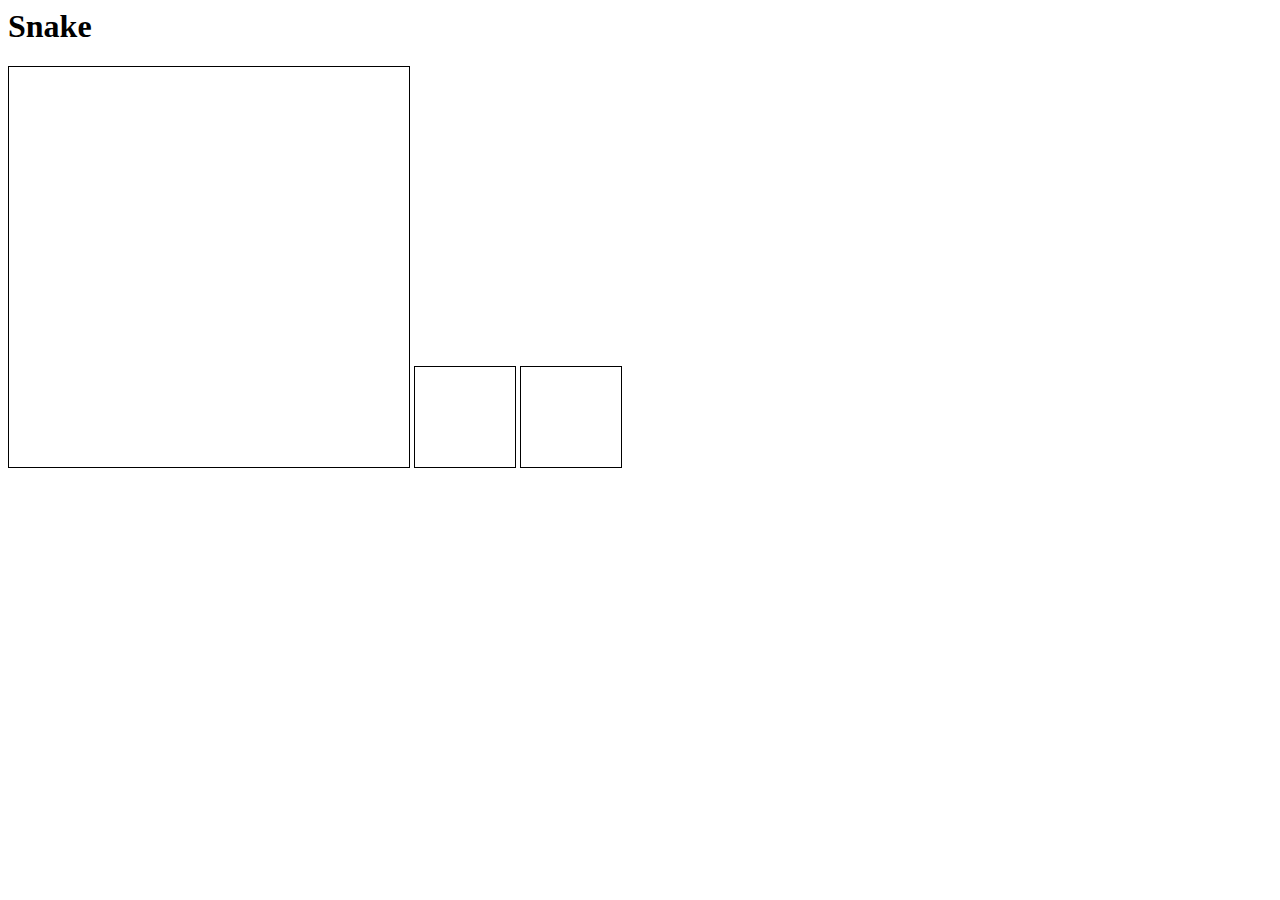
==== commit 456e65e7: "Deploying to gh-pages from @ dhanifajar15/dhanifajar15.github.io@22735c4f41aa13e64451dd76f01013efe7d" ====
--- a/index.html
+++ b/index.html
@@ -1,58 +1,11 @@
-<!doctype html><html lang=en-us>
-<head>
-<meta charset=utf-8>
-<meta http-equiv=x-ua-compatible content="IE=edge,chrome=1">
-<title>My New Hugo Site</title>
-<meta name=viewport content="width=device-width,minimum-scale=1">
-<meta name=description content>
-<meta name=generator content="Hugo 0.91.2">
-<meta name=robots content="noindex, nofollow">
-<link rel=stylesheet href=/ananke/css/main.min.css>
-<link href=/index.xml rel=alternate type=application/rss+xml title="My New Hugo Site">
-<link href=/index.xml rel=feed type=application/rss+xml title="My New Hugo Site">
-<meta property="og:title" content="My New Hugo Site">
-<meta property="og:description" content>
-<meta property="og:type" content="website">
-<meta property="og:url" content="https://dhanifajar15.github.io/">
-<meta itemprop=name content="My New Hugo Site">
-<meta itemprop=description content><meta name=twitter:card content="summary">
-<meta name=twitter:title content="My New Hugo Site">
-<meta name=twitter:description content>
-</head>
-<body class="ma0 avenir bg-near-white">
-<header>
-<div class="pb3-m pb6-l bg-black">
-<nav class="pv3 ph3 ph4-ns" role=navigation>
-<div class="flex-l justify-between items-center center">
-<a href=/ class="f3 fw2 hover-white no-underline white-90 dib">
-My New Hugo Site
-</a>
-<div class="flex-l items-center">
-<div class=ananke-socials>
-</div>
-</div>
-</div>
-</nav>
-<div class="tc-l pv3 ph3 ph4-ns">
-<h1 class="f2 f-subheadline-l fw2 light-silver mb0 lh-title">
-My New Hugo Site
-</h1>
-</div>
-</div>
-</header>
-<main class=pb7 role=main>
-<article class="cf ph3 ph5-l pv3 pv4-l f4 tc-l center measure-wide lh-copy mid-gray">
-</article>
-</main>
-<footer class="bg-black bottom-0 w-100 pa3" role=contentinfo>
-<div class="flex justify-between">
-<a class="f4 fw4 hover-white no-underline white-70 dn dib-ns pv2 ph3" href=https://dhanifajar15.github.io/>
-&copy; My New Hugo Site 2022
-</a>
-<div>
-<div class=ananke-socials>
-</div></div>
-</div>
-</footer>
-</body>
+<html>
+    <head>
+    </head>
+        <script type="text/javascript" src="index.js"></script>
+    <body onload="draw();">
+        <h1>Snake</h1>
+        <canvas id="snakeBoard" width="400" height="400" style="border:1px solid #000000;"></canvas>
+        <canvas id="score1Board" width="100" height="100" style="border:1px solid #000000;"></canvas>
+        <canvas id="score2Board" width="100" height="100" style="border:1px solid #000000;"></canvas>
+    </body>
 </html>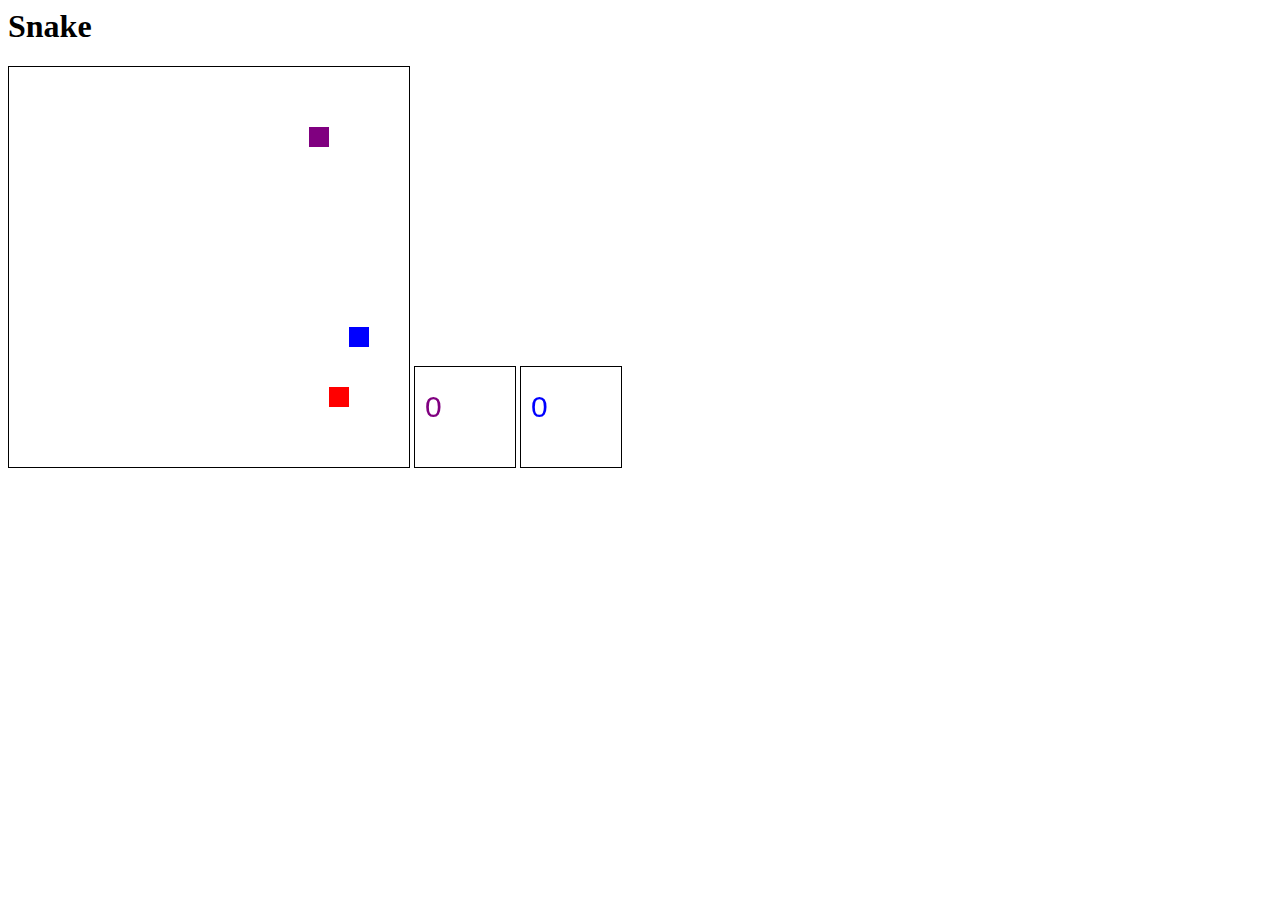
==== commit 333d80ff: "Deploying to gh-pages from @ dhanifajar15/dhanifajar15.github.io@008967ae9f0aced79dd04c4e778df400afc" ====
--- a/index.html
+++ b/index.html
@@ -1,7 +1,7 @@
 <html>
     <head>
     </head>
-        <script type="text/javascript" src="index.js"></script>
+        <script type="text/javascript" src="script.js"></script>
     <body onload="draw();">
         <h1>Snake</h1>
         <canvas id="snakeBoard" width="400" height="400" style="border:1px solid #000000;"></canvas>
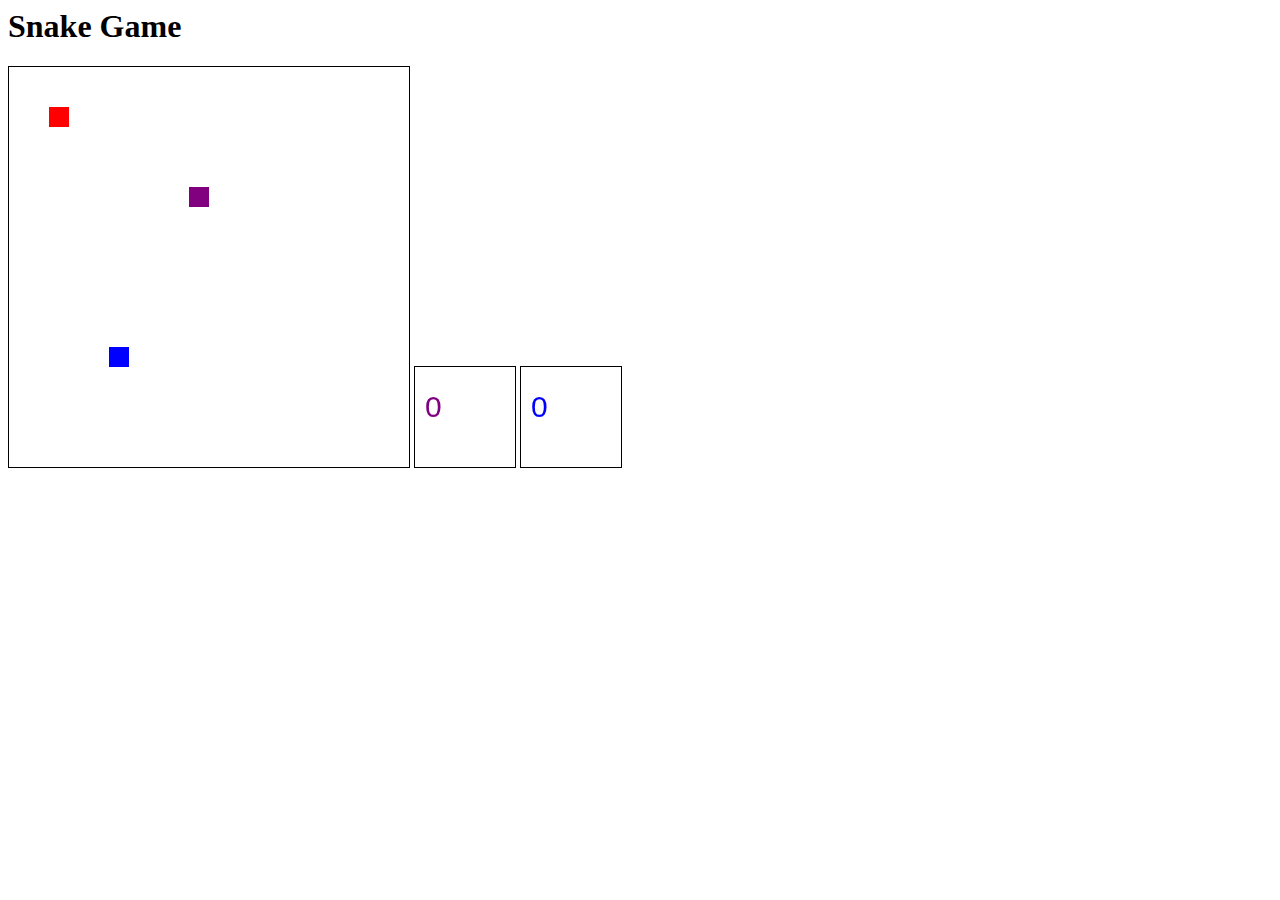
==== commit b5c4a521: "Deploying to gh-pages from @ dhanifajar15/dhanifajar15.github.io@63b78f15da2f27948c51111321df00e1477" ====
--- a/index.html
+++ b/index.html
@@ -3,7 +3,7 @@
     </head>
         <script type="text/javascript" src="script.js"></script>
     <body onload="draw();">
-        <h1>Snake</h1>
+        <h1>Snake Game</h1>
         <canvas id="snakeBoard" width="400" height="400" style="border:1px solid #000000;"></canvas>
         <canvas id="score1Board" width="100" height="100" style="border:1px solid #000000;"></canvas>
         <canvas id="score2Board" width="100" height="100" style="border:1px solid #000000;"></canvas>
